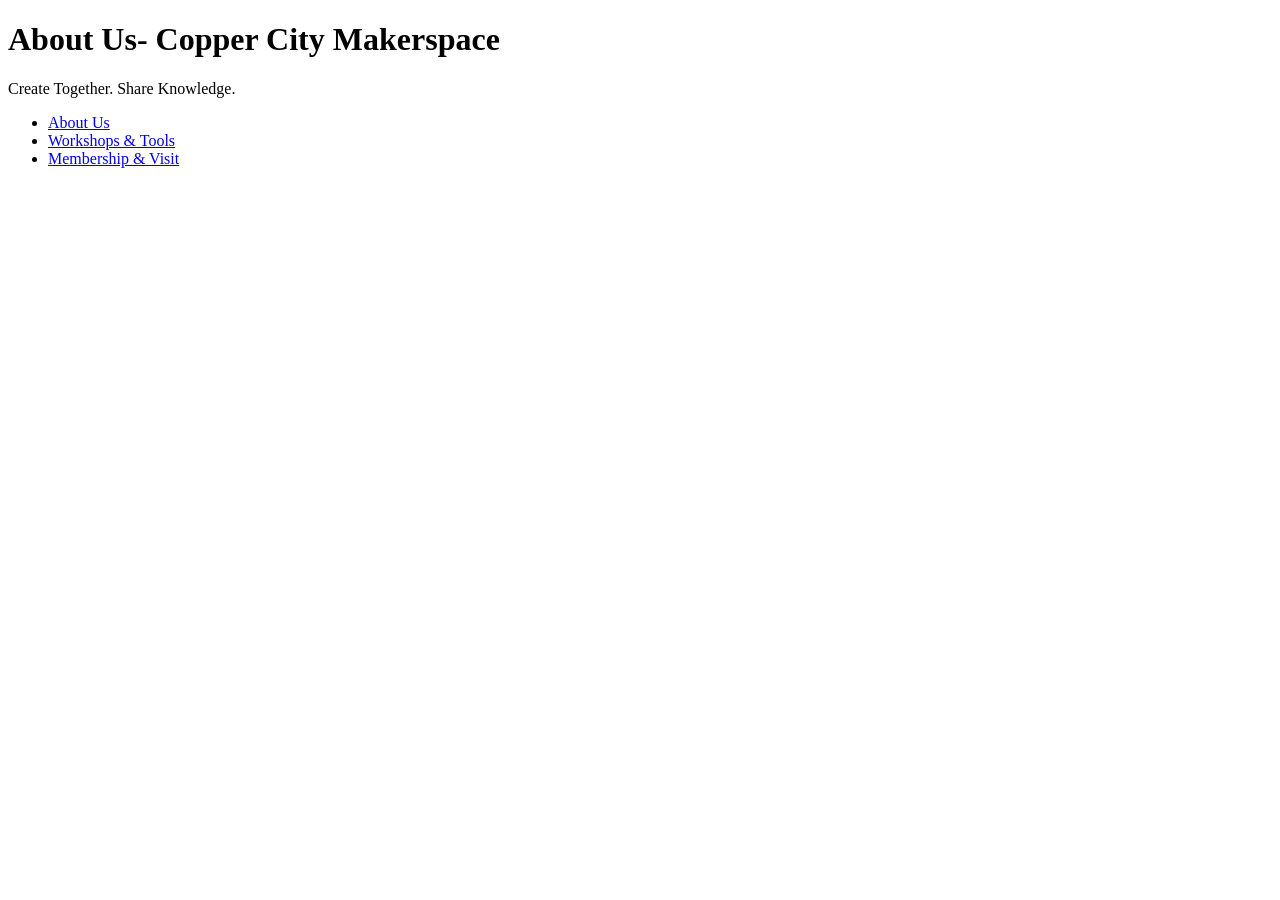
==== about.html @ fec64b3c "Added new pages" ====
<!DOCTYPE html>
<html lang="en">
<head>
    <meta charset="UTF-8">
    <meta name="viewport" content="width=device-width, initial-scale=1.0">
    <title>About- Copper City Makerspace</title>
</head>
<body>
    <header>
        <h1>About Us- Copper City Makerspace</h1>
        <p>Create Together. Share Knowledge.</p>
    </header>
    <ul>
        <li><a href="about.html">About Us</a></li>
        <li><a href="workshops.html">Workshops & Tools</a></li>
        <li><a href="memberships.html">Membership & Visit</a></li>
    </ul>
</body>
</html>
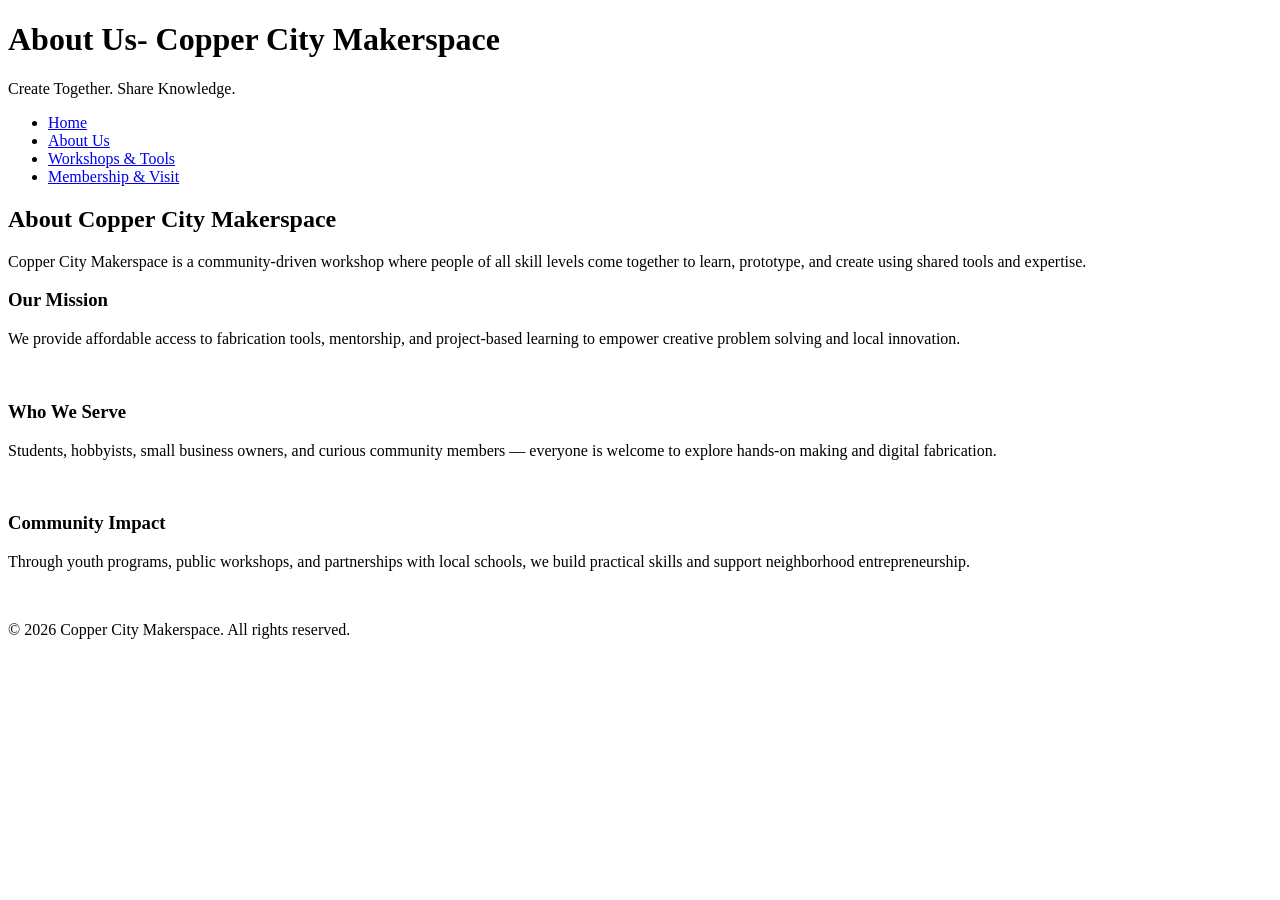
==== commit 6a3dbe7f: "next iteration of html complete" ====
--- a/about.html
+++ b/about.html
@@ -3,6 +3,7 @@
 <head>
     <meta charset="UTF-8">
     <meta name="viewport" content="width=device-width, initial-scale=1.0">
+    <link rel="stylesheet" href="styles.css">
     <title>About- Copper City Makerspace</title>
 </head>
 <body>
@@ -10,10 +11,40 @@
         <h1>About Us- Copper City Makerspace</h1>
         <p>Create Together. Share Knowledge.</p>
     </header>
-    <ul>
-        <li><a href="about.html">About Us</a></li>
-        <li><a href="workshops.html">Workshops & Tools</a></li>
-        <li><a href="memberships.html">Membership & Visit</a></li>
-    </ul>
+    <nav>
+        <ul>
+            <li><a href="index.html">Home</a></li>
+            <li><a href="about.html">About Us</a></li>
+            <li><a href="workshops.html">Workshops & Tools</a></li>
+            <li><a href="memberships.html">Membership & Visit</a></li>
+        </ul>
+    </nav>
+    <main>
+        <section id="about">
+        <h2>About Copper City Makerspace</h2>
+        <p>Copper City Makerspace is a community-driven workshop where people of all skill levels come together to learn, prototype, and create using shared tools and expertise.</p>
+        <div class="card-row">
+            <section>
+                <h3>Our Mission</h3>
+                <p>We provide affordable access to fabrication tools, mentorship, and project-based learning to empower creative problem solving and local innovation.</p>
+                <img src="images/engineering.jpg" alt="" width="300">
+            </section>
+            <section>
+                <h3>Who We Serve</h3>
+                <p>Students, hobbyists, small business owners, and curious community members — everyone is welcome to explore hands-on making and digital fabrication.</p>
+                <img src="images/ideation.jpg" alt="" width="300">
+            </section>
+            <section>
+                <h3>Community Impact</h3>
+                <p>Through youth programs, public workshops, and partnerships with local schools, we build practical skills and support neighborhood entrepreneurship.</p>
+                <img src="images/storytelling.jpg" alt="" width="300">
+            </section>
+        </div>
+    </section>
+    </main>
+
+    <footer>
+    <p>&copy; 2026 Copper City Makerspace. All rights reserved.</p>
+</footer>
 </body>
 </html>
